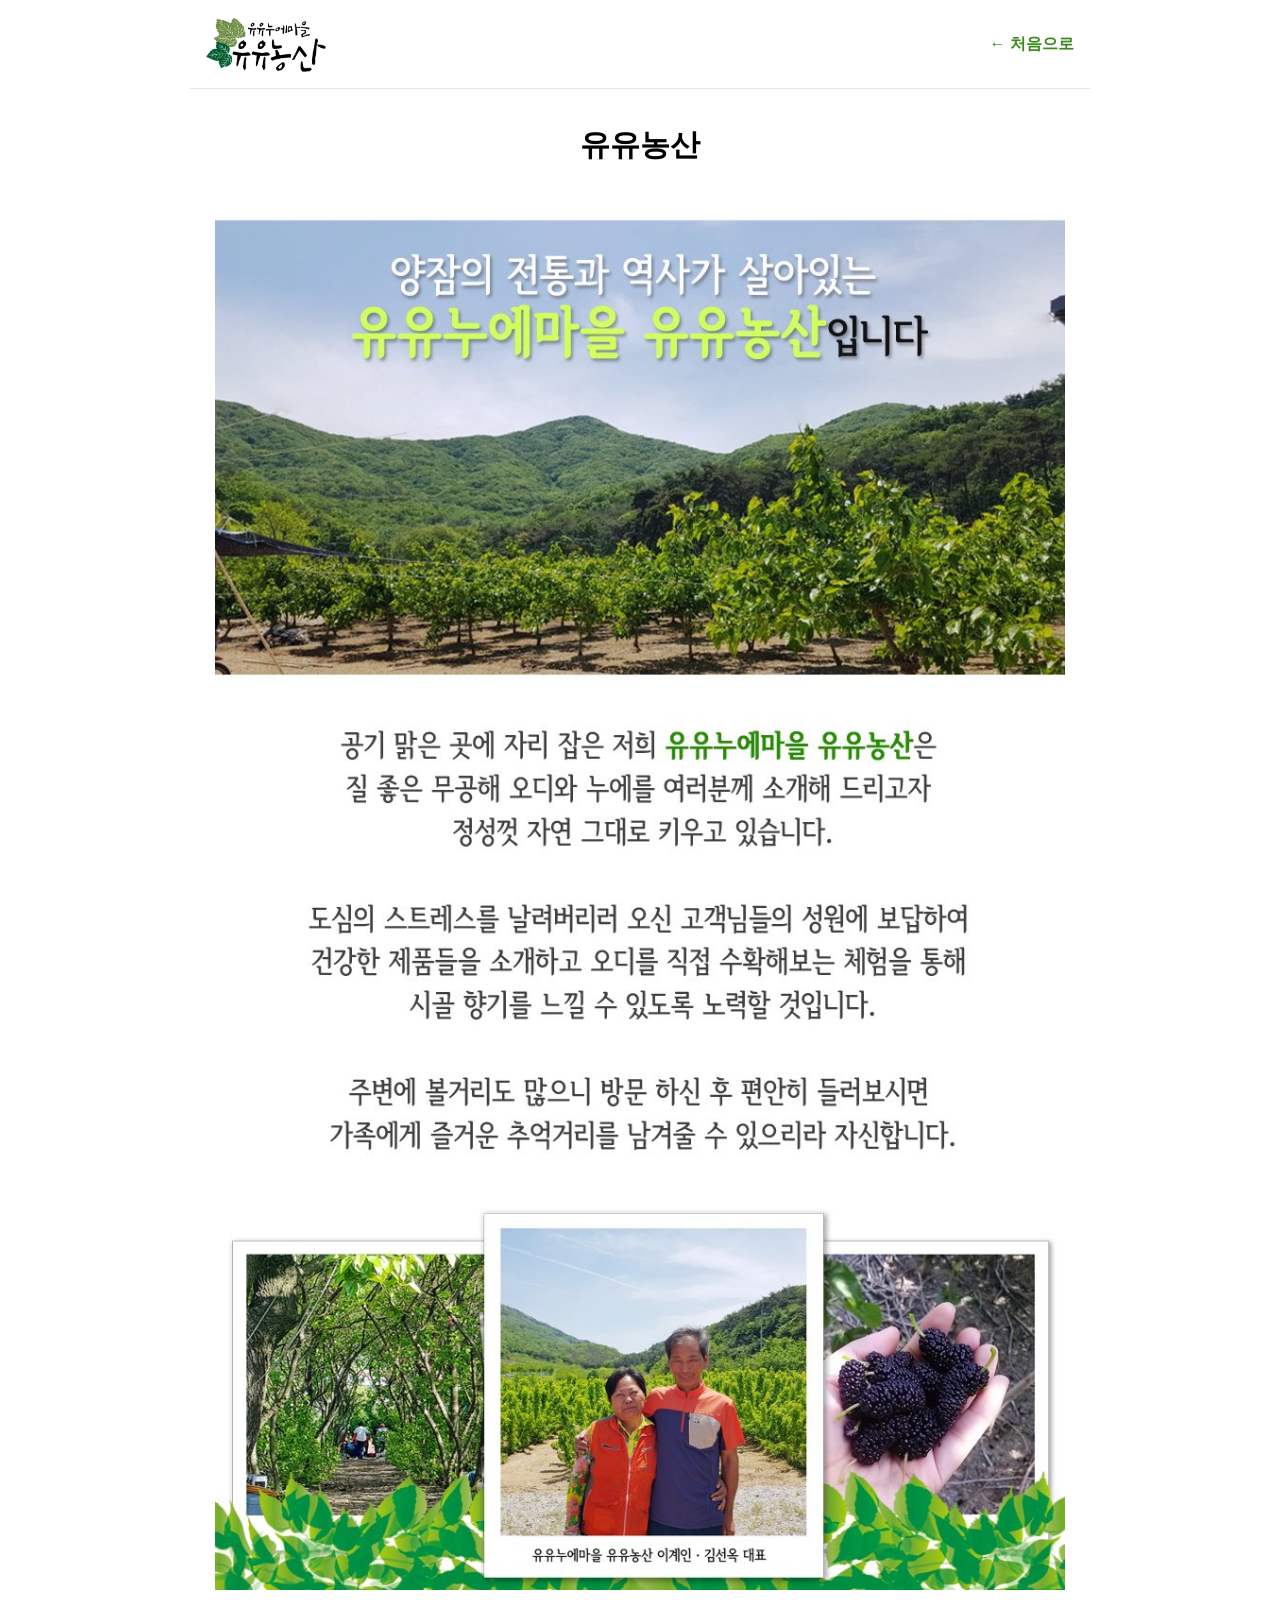
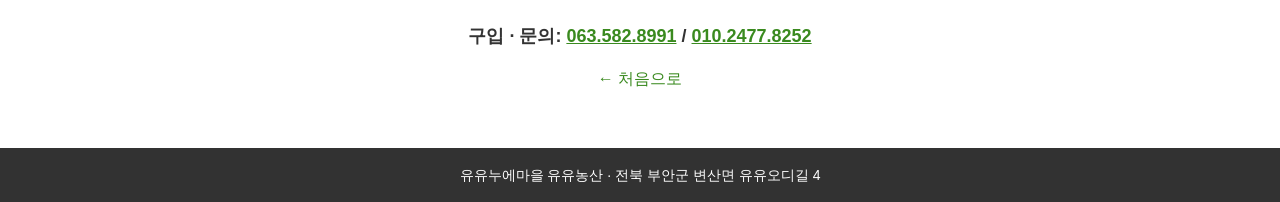
==== pages/about-farm.html @ d29b596a "소개·축제·오시는길 페이지 4개 추가하고 메뉴 연결 - 예전 사이트 백업 그림으로 pages/ 에 유유농산, 유유마을 소개,   2022 부안마실축제, 오시는길 페이지를 만들고 상" ====
<!DOCTYPE html>
<html lang="ko-KR">
<head>
<meta charset="UTF-8">
<meta name="viewport" content="width=device-width, initial-scale=1.0">
<title>유유농산 – 유유누에마을 유유농산</title>
<link rel="icon" href="../_wp/cropped-nue-32x32.png" sizes="32x32">
<link rel="stylesheet" href="../products/product.css">
</head>
<body>
<header class="top">
  <a class="logo" href="../"><img src="../_files/logo1.png" alt="유유누에마을 유유농산"></a>
  <a class="back" href="../">← 처음으로</a>
</header>
<main>
  <h1>유유농산</h1>
  <img class="desc" src="../_files/pages/about-farm.jpg" alt="유유누에마을 유유농산 소개">
  <p class="ask">구입 · 문의: <a href="tel:0635828991">063.582.8991</a> / <a href="tel:01024778252">010.2477.8252</a></p>
  <p class="more"><a href="../">← 처음으로</a></p>
</main>
<footer>
  <p>유유누에마을 유유농산 · 전북 부안군 변산면 유유오디길 4</p>
</footer>
</body>
</html>
---- products/product.css ----
:root {
  --green: #3a8a1f;
  --text: #333;
  --muted: #666;
  --line: #e5e5e4;
  --bg: #ffffff;
  --foot: #323232;
}
* { box-sizing: border-box; }
body {
  margin: 0;
  background: var(--bg);
  color: var(--text);
  font-family: 'PT Sans', 'Apple SD Gothic Neo', 'Malgun Gothic', sans-serif;
  font-size: 16px;
  line-height: 1.6;
}
img { max-width: 100%; height: auto; display: block; }
a { color: var(--green); }

.top {
  display: flex;
  align-items: center;
  justify-content: space-between;
  max-width: 900px;
  margin: 0 auto;
  padding: 12px 16px;
  border-bottom: 1px solid var(--line);
}
.top .logo img { height: 64px; width: auto; }
.top .back { text-decoration: none; font-weight: bold; }

main {
  max-width: 900px;
  margin: 0 auto;
  padding: 24px 16px 40px;
  text-align: center;
}
h1 { margin: 8px 0 4px; font-size: 30px; color: #000; }
.lead { margin: 0 0 24px; color: var(--muted); }
.photo, .desc, .howto { margin: 0 auto 24px; }
.photo { max-width: 640px; }
.desc { max-width: 850px; }
.howto { max-width: 769px; }
h2 { margin: 40px 0 16px; font-size: 24px; color: #000; }
.posters {
  display: grid;
  grid-template-columns: repeat(auto-fit, minmax(220px, 1fr));
  gap: 16px;
}
.posters figure { margin: 0; }
.posters figcaption { margin-top: 6px; color: var(--muted); font-size: 14px; }
.maps { display: flex; gap: 12px; justify-content: center; flex-wrap: wrap; margin: 0 0 16px; }
.maps a {
  padding: 8px 16px;
  border: 1px solid var(--green);
  border-radius: 6px;
  text-decoration: none;
  font-weight: bold;
}
.ask { font-size: 18px; font-weight: bold; margin: 32px 0 8px; }
.more a { text-decoration: none; }

footer {
  background: var(--foot);
  color: #fff;
  text-align: center;
  padding: 16px;
  font-size: 14px;
}
footer p { margin: 0; }
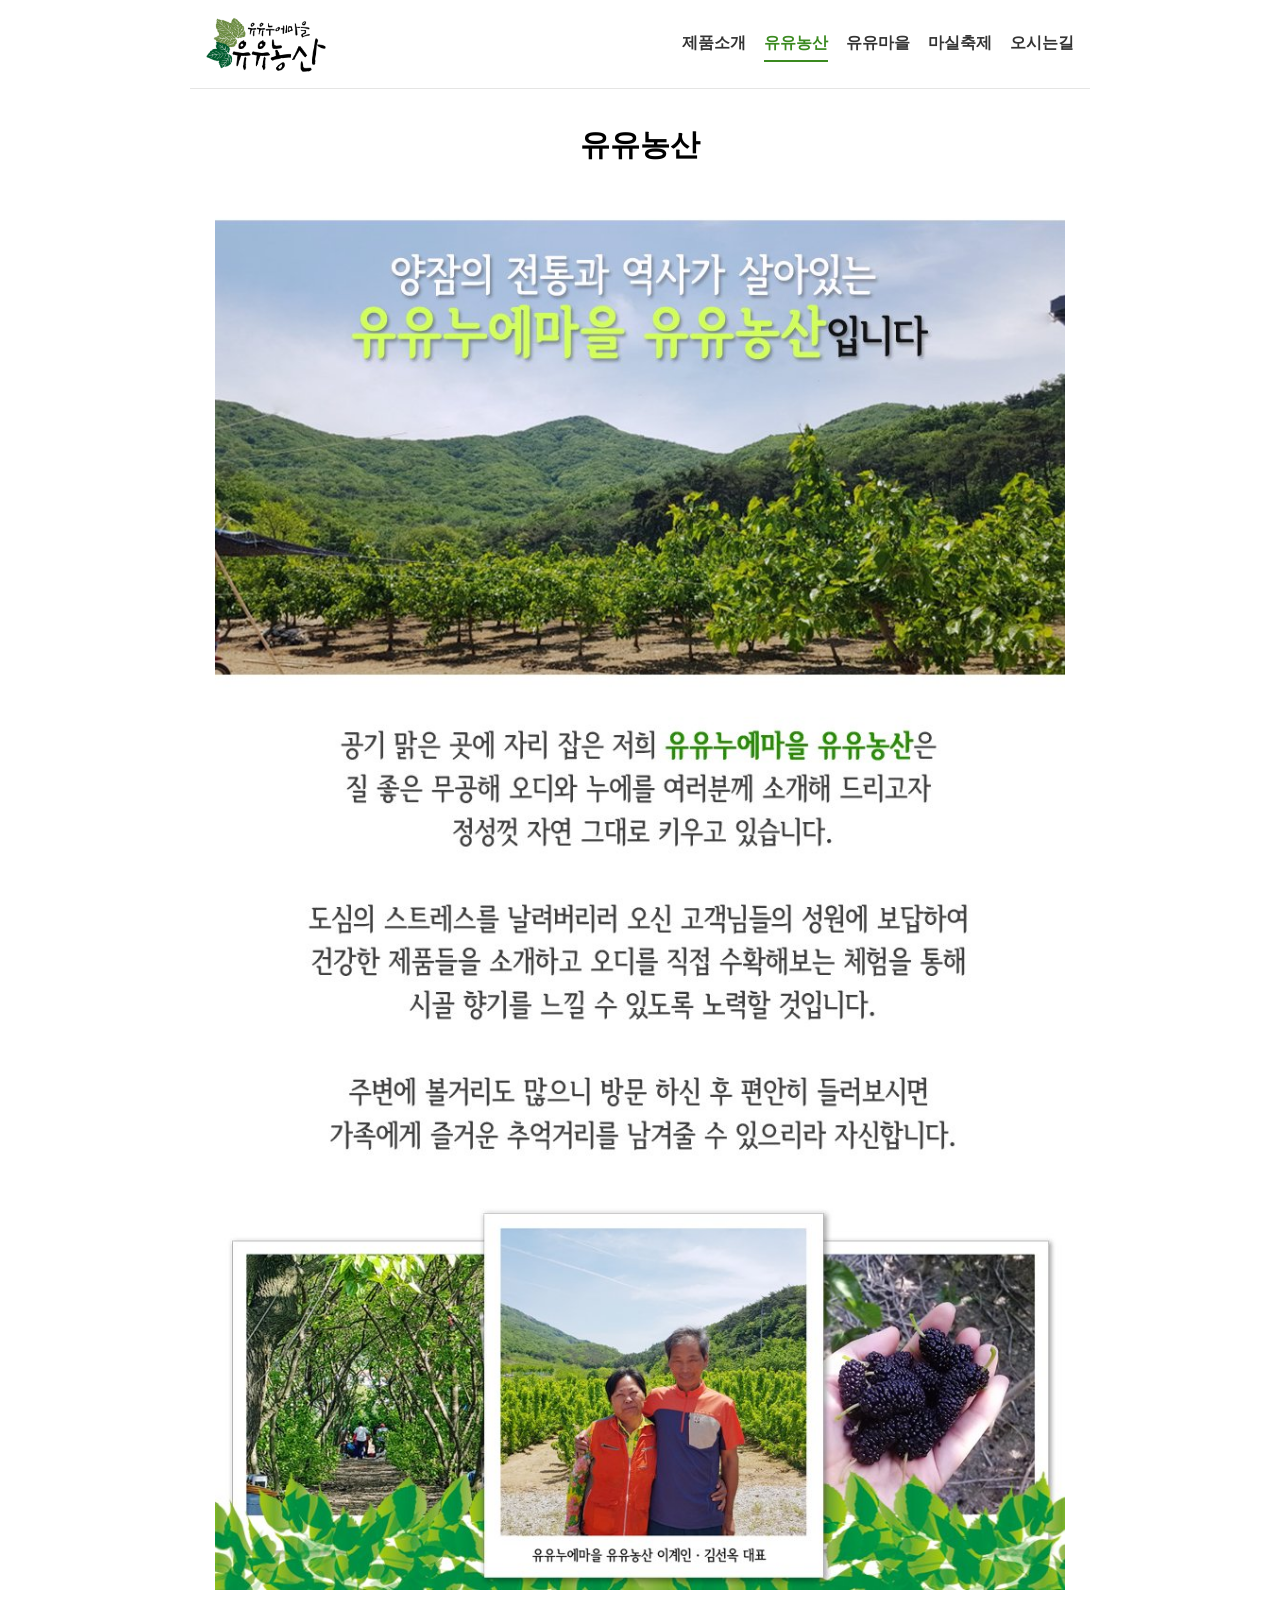
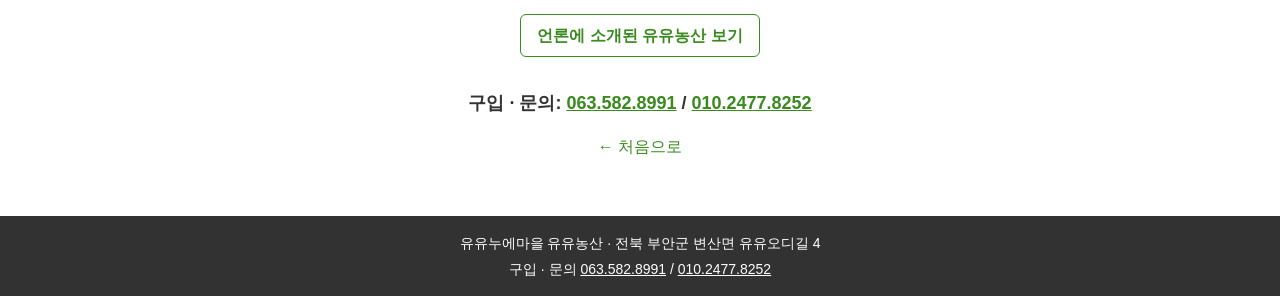
==== commit 383bf083: "사이트 가볍게 정리하고 언론 소개 페이지 추가 - 안 쓰는 워드프레스 플러그인 스크립트·CSS·글꼴 정리 (메뉴·슬라이드는 site.js로) - 소셜 아이콘 제거, 메일 주소 오타" ====
--- a/pages/about-farm.html
+++ b/pages/about-farm.html
@@ -10,16 +10,18 @@
 <body>
 <header class="top">
   <a class="logo" href="../"><img src="../_files/logo1.png" alt="유유누에마을 유유농산"></a>
-  <a class="back" href="../">← 처음으로</a>
+  <nav class="menu"><a href="../#portfolio">제품소개</a><a href="../pages/about-farm.html" aria-current="page">유유농산</a><a href="../pages/about-village.html">유유마을</a><a href="../pages/festival-2026.html">마실축제</a><a href="../pages/location.html">오시는길</a></nav>
 </header>
 <main>
   <h1>유유농산</h1>
   <img class="desc" src="../_files/pages/about-farm.jpg" alt="유유누에마을 유유농산 소개">
+  <p class="maps"><a href="news.html">언론에 소개된 유유농산 보기</a></p>
   <p class="ask">구입 · 문의: <a href="tel:0635828991">063.582.8991</a> / <a href="tel:01024778252">010.2477.8252</a></p>
   <p class="more"><a href="../">← 처음으로</a></p>
 </main>
 <footer>
   <p>유유누에마을 유유농산 · 전북 부안군 변산면 유유오디길 4</p>
+  <p>구입 · 문의 <a href="tel:0635828991">063.582.8991</a> / <a href="tel:01024778252">010.2477.8252</a></p>
 </footer>
 </body>
 </html>
--- a/products/product.css
+++ b/products/product.css
@@ -28,7 +28,15 @@
   border-bottom: 1px solid var(--line);
 }
 .top .logo img { height: 64px; width: auto; }
-.top .back { text-decoration: none; font-weight: bold; }
+.top { flex-wrap: wrap; gap: 8px 16px; }
+.menu { display: flex; flex-wrap: wrap; gap: 4px 18px; }
+.menu a { color: var(--text); text-decoration: none; font-weight: bold; padding: 4px 0; border-bottom: 2px solid transparent; }
+.menu a:hover, .menu a[aria-current="page"] { color: var(--green); border-bottom-color: var(--green); }
+@media (max-width: 560px) {
+  .top { justify-content: center; }
+  .top .logo img { height: 52px; }
+  .menu { justify-content: center; gap: 4px 14px; font-size: 15px; }
+}
 
 main {
   max-width: 900px;
@@ -39,9 +47,9 @@
 h1 { margin: 8px 0 4px; font-size: 30px; color: #000; }
 .lead { margin: 0 0 24px; color: var(--muted); }
 .photo, .desc, .howto { margin: 0 auto 24px; }
-.photo { max-width: 640px; }
-.desc { max-width: 850px; }
-.howto { max-width: 769px; }
+.photo { max-width: min(100%, 640px); }
+.desc { max-width: min(100%, 850px); }
+.howto { max-width: min(100%, 769px); }
 h2 { margin: 40px 0 16px; font-size: 24px; color: #000; }
 .posters {
   display: grid;
@@ -58,8 +66,31 @@
   text-decoration: none;
   font-weight: bold;
 }
+.info {
+  margin: 0 auto 24px;
+  border-collapse: collapse;
+  text-align: left;
+  max-width: 640px;
+  width: 100%;
+}
+.info th, .info td { padding: 10px 12px; border-bottom: 1px solid var(--line); vertical-align: top; }
+.info th { width: 7em; color: var(--green); white-space: nowrap; }
+.note { color: var(--muted); font-size: 14px; }
 .ask { font-size: 18px; font-weight: bold; margin: 32px 0 8px; }
 .more a { text-decoration: none; }
+.news {
+  max-width: 760px;
+  margin: 0 auto 20px;
+  padding: 20px 20px 4px;
+  border: 1px solid var(--line);
+  border-radius: 8px;
+  text-align: left;
+}
+.news .src { margin: 0; color: var(--green); font-size: 14px; font-weight: bold; }
+.news h2 { margin: 4px 0 12px; font-size: 20px; }
+.news ul { margin: 0 0 16px; padding-left: 20px; }
+.news li + li { margin-top: 6px; }
+.news .maps { justify-content: flex-start; }
 
 footer {
   background: var(--foot);
@@ -69,3 +100,5 @@
   font-size: 14px;
 }
 footer p { margin: 0; }
+footer p + p { margin-top: 4px; }
+footer a { color: #fff; }
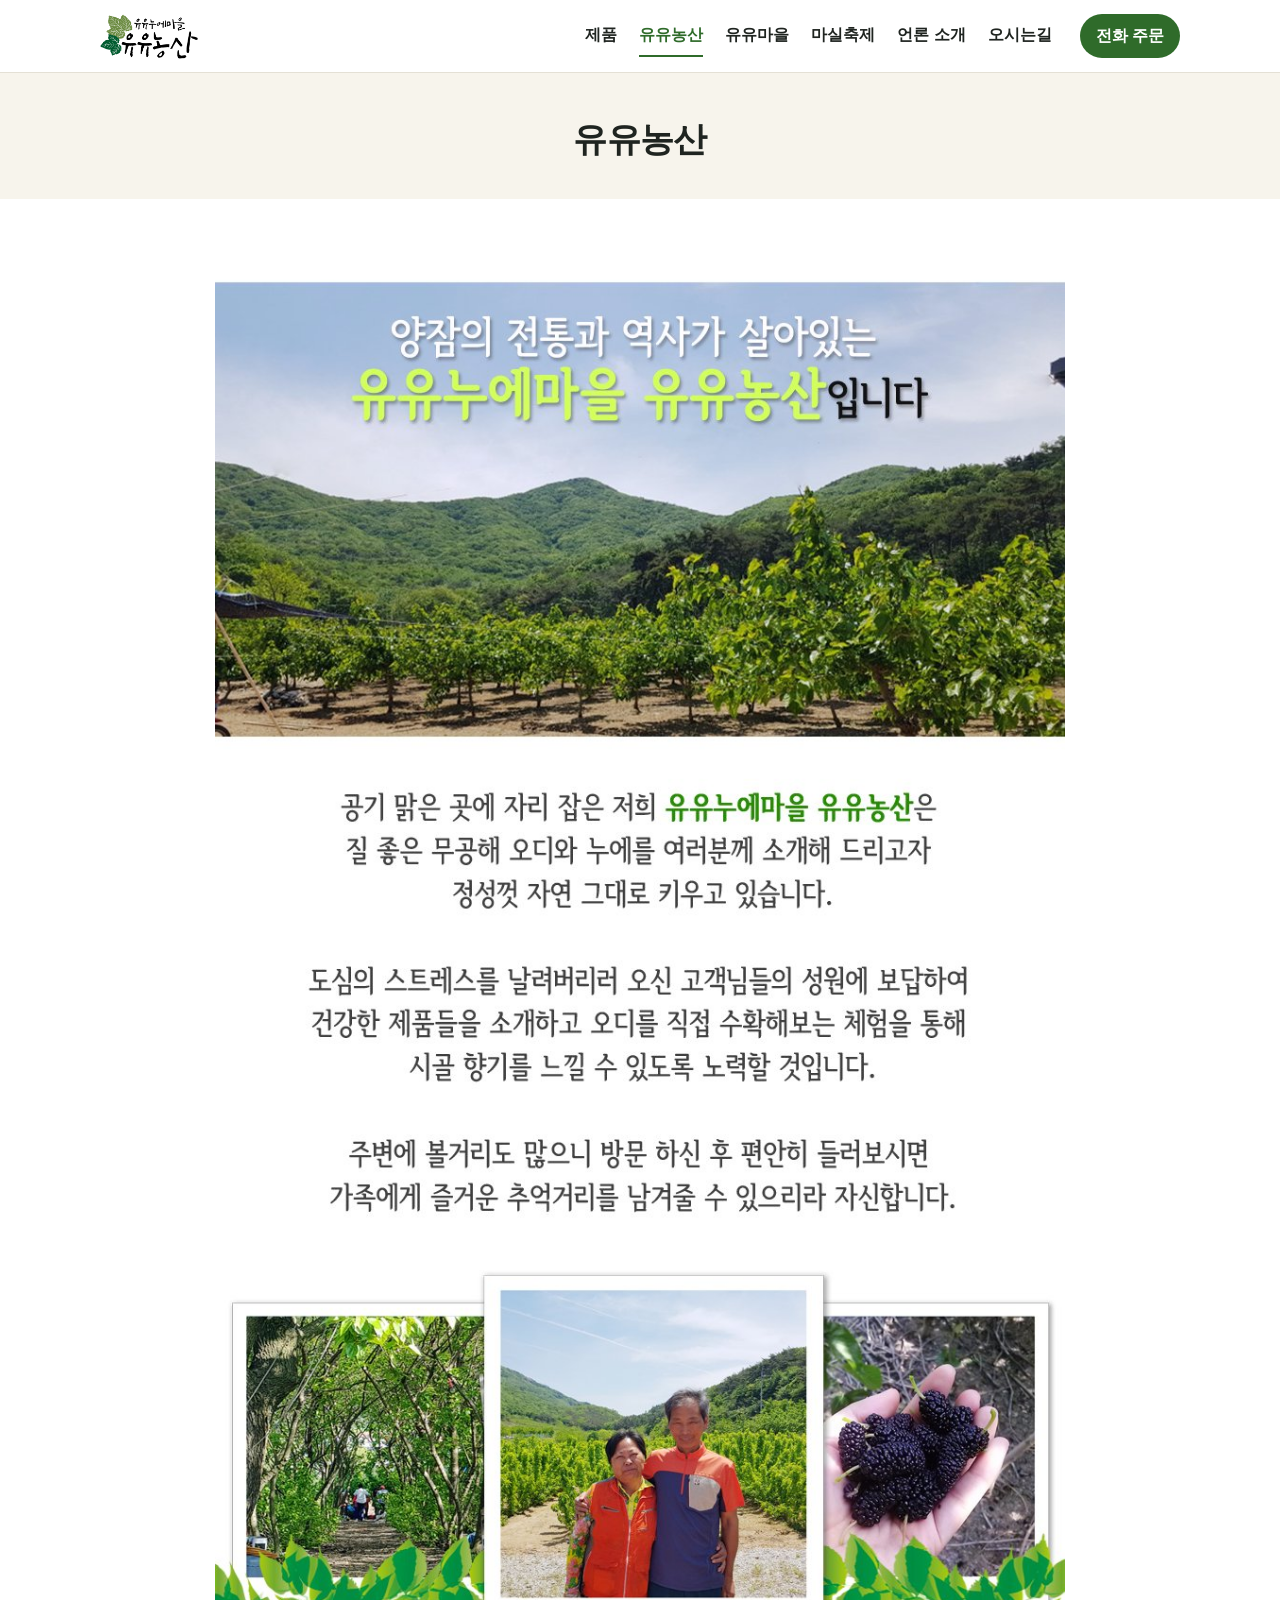
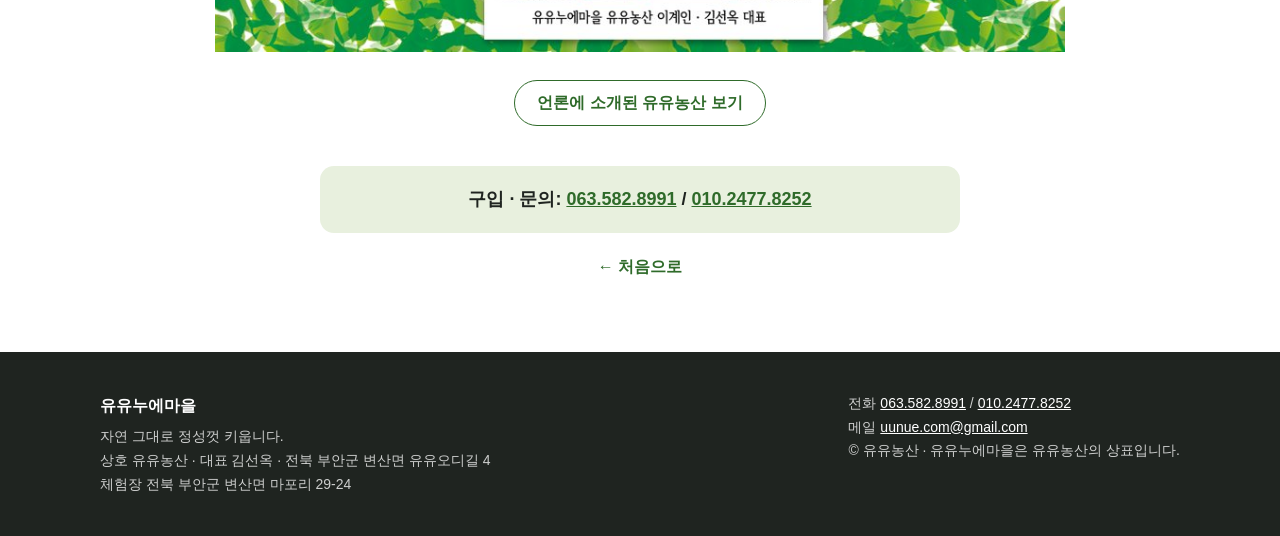
==== commit f4eb110a: "사이트 새 디자인과 이름 정리, 체험장 주소, 새 약도 - 첫 화면과 모든 하위 페이지를 공통 스타일(site.css)로 새로 디자인, jQuery와 옛 테마 파일 정리 - 소개 " ====
--- a/pages/about-farm.html
+++ b/pages/about-farm.html
@@ -3,25 +3,43 @@
 <head>
 <meta charset="UTF-8">
 <meta name="viewport" content="width=device-width, initial-scale=1.0">
-<title>유유농산 – 유유누에마을 유유농산</title>
+<title>유유농산 – 유유누에마을</title>
 <link rel="icon" href="../_wp/cropped-nue-32x32.png" sizes="32x32">
-<link rel="stylesheet" href="../products/product.css">
+<link rel="stylesheet" href="../_files/site.css">
 </head>
 <body>
-<header class="top">
-  <a class="logo" href="../"><img src="../_files/logo1.png" alt="유유누에마을 유유농산"></a>
-  <nav class="menu"><a href="../#portfolio">제품소개</a><a href="../pages/about-farm.html" aria-current="page">유유농산</a><a href="../pages/about-village.html">유유마을</a><a href="../pages/festival-2026.html">마실축제</a><a href="../pages/location.html">오시는길</a></nav>
+<header class="site-header">
+  <div class="wrap">
+    <a class="logo" href="../"><img src="../_files/logo1.png" alt="유유누에마을" width="98" height="52"></a>
+    <nav class="site-nav"><a href="../#products">제품</a><a href="../pages/about-farm.html" aria-current="page">유유농산</a><a href="../pages/about-village.html">유유마을</a><a href="../pages/festival-2026.html">마실축제</a><a href="../pages/news.html">언론 소개</a><a href="../pages/location.html">오시는길</a></nav>
+    <a class="call" href="tel:0635828991">전화 주문</a>
+  </div>
 </header>
-<main>
-  <h1>유유농산</h1>
-  <img class="desc" src="../_files/pages/about-farm.jpg" alt="유유누에마을 유유농산 소개">
+<section class="page-head">
+  <div class="wrap">
+    <h1>유유농산</h1>
+  </div>
+</section>
+<main class="page">
+  <img class="desc" src="../_files/pages/about-farm.jpg" alt="유유농산 소개">
   <p class="maps"><a href="news.html">언론에 소개된 유유농산 보기</a></p>
   <p class="ask">구입 · 문의: <a href="tel:0635828991">063.582.8991</a> / <a href="tel:01024778252">010.2477.8252</a></p>
-  <p class="more"><a href="../">← 처음으로</a></p>
+  <p class="back"><a href="../">← 처음으로</a></p>
 </main>
-<footer>
-  <p>유유누에마을 유유농산 · 전북 부안군 변산면 유유오디길 4</p>
-  <p>구입 · 문의 <a href="tel:0635828991">063.582.8991</a> / <a href="tel:01024778252">010.2477.8252</a></p>
+<footer class="site-footer">
+  <div class="wrap">
+    <div>
+      <strong>유유누에마을</strong>
+      <p>자연 그대로 정성껏 키웁니다.</p>
+      <p>상호 유유농산 · 대표 김선옥 · 전북 부안군 변산면 유유오디길 4</p>
+      <p>체험장 전북 부안군 변산면 마포리 29-24</p>
+    </div>
+    <div>
+      <p>전화 <a href="tel:0635828991">063.582.8991</a> / <a href="tel:01024778252">010.2477.8252</a></p>
+      <p>메일 <a href="mailto:uunue.com@gmail.com">uunue.com@gmail.com</a></p>
+      <p>© 유유농산 · 유유누에마을은 유유농산의 상표입니다.</p>
+    </div>
+  </div>
 </footer>
 </body>
 </html>
--- a/_files/site.css
+++ b/_files/site.css
@@ -0,0 +1,310 @@
+/* 유유누에마을 유유농산 공통 스타일 */
+:root {
+  --leaf: #2f6b2a;
+  --leaf-soft: #e8f0de;
+  --odi: #5a2a5c;
+  --odi-soft: #f3ebf3;
+  --cream: #f7f4ec;
+  --ink: #1f2420;
+  --text: #3a3f3b;
+  --muted: #6b716c;
+  --line: #e4e0d5;
+  --bg: #ffffff;
+  --radius: 14px;
+  --wrap: 1120px;
+}
+* { box-sizing: border-box; }
+html { scroll-behavior: smooth; }
+body {
+  margin: 0;
+  background: var(--bg);
+  color: var(--text);
+  font-family: "Pretendard", "Apple SD Gothic Neo", "Malgun Gothic", "Noto Sans KR", "Noto Sans CJK KR", sans-serif;
+  font-size: 16px;
+  line-height: 1.7;
+  word-break: keep-all;
+  -webkit-text-size-adjust: 100%;
+}
+img { max-width: 100%; height: auto; display: block; }
+a { color: var(--leaf); }
+h1, h2, h3 { color: var(--ink); line-height: 1.35; letter-spacing: -0.02em; }
+.wrap { max-width: var(--wrap); margin: 0 auto; padding: 0 20px; }
+
+/* 머리말 */
+.site-header {
+  position: sticky;
+  top: 0;
+  z-index: 10;
+  background: rgba(255, 255, 255, 0.96);
+  border-bottom: 1px solid var(--line);
+  backdrop-filter: blur(6px);
+}
+.site-header .wrap {
+  display: flex;
+  align-items: center;
+  gap: 8px 28px;
+  min-height: 72px;
+}
+.site-header .logo img { height: 52px; width: auto; }
+.site-nav { display: flex; gap: 4px 22px; margin-left: auto; }
+.site-nav a {
+  color: var(--ink);
+  text-decoration: none;
+  font-weight: 700;
+  font-size: 16px;
+  padding: 6px 0;
+  border-bottom: 2px solid transparent;
+  white-space: nowrap;
+}
+.site-nav a:hover, .site-nav a[aria-current="page"] { color: var(--leaf); border-bottom-color: var(--leaf); }
+.call {
+  display: inline-flex;
+  align-items: center;
+  gap: 6px;
+  padding: 8px 16px;
+  border-radius: 999px;
+  background: var(--leaf);
+  color: #fff;
+  font-weight: 700;
+  text-decoration: none;
+  white-space: nowrap;
+}
+.call:hover { background: #24561f; }
+
+/* 버튼 */
+.btn, .maps a {
+  display: inline-block;
+  padding: 11px 22px;
+  border-radius: 999px;
+  border: 1.5px solid var(--leaf);
+  color: var(--leaf);
+  background: #fff;
+  font-weight: 700;
+  text-decoration: none;
+  line-height: 1.4;
+}
+.btn:hover, .maps a:hover { background: var(--leaf-soft); }
+.btn.solid { background: var(--leaf); color: #fff; }
+.btn.solid:hover { background: #24561f; }
+.maps { display: flex; gap: 10px; justify-content: center; flex-wrap: wrap; margin: 0 0 16px; }
+
+/* 첫 화면: 큰 소개 */
+.hero { background: var(--cream); padding: 56px 0 64px; }
+.hero .wrap { display: grid; grid-template-columns: 1.05fr 1fr; gap: 48px; align-items: center; }
+.badge {
+  display: inline-block;
+  margin: 0 0 16px;
+  padding: 5px 12px;
+  border-radius: 999px;
+  background: var(--odi-soft);
+  color: var(--odi);
+  font-size: 14px;
+  font-weight: 700;
+}
+.hero h1 { margin: 0 0 16px; font-size: 44px; }
+.hero h1 em { font-style: normal; color: var(--leaf); }
+.hero p { margin: 0 0 28px; font-size: 18px; color: var(--muted); }
+.hero .actions { display: flex; gap: 10px; flex-wrap: wrap; }
+.mosaic { display: grid; grid-template-columns: 1fr 1fr; gap: 12px; }
+.mosaic img { width: 100%; height: 100%; object-fit: cover; border-radius: var(--radius); }
+.mosaic .big { grid-column: 1 / -1; aspect-ratio: 3 / 1.45; }
+.mosaic .small { aspect-ratio: 4 / 3; }
+
+/* 구역 공통 */
+.section { padding: 72px 0; }
+.section.alt { background: var(--cream); }
+.section-head { text-align: center; margin: 0 auto 36px; max-width: 640px; }
+.section-head .kicker { margin: 0 0 6px; color: var(--leaf); font-weight: 700; font-size: 15px; }
+.section-head h2 { margin: 0 0 10px; font-size: 32px; }
+.section-head p { margin: 0; color: var(--muted); }
+
+/* 특징 */
+.features { display: grid; grid-template-columns: repeat(3, 1fr); gap: 24px; }
+.feature { text-align: center; }
+.feature img { width: 100%; aspect-ratio: 4 / 3; object-fit: cover; border-radius: var(--radius); margin-bottom: 16px; }
+.feature h3 { margin: 0 0 6px; font-size: 20px; }
+.feature p { margin: 0; color: var(--muted); }
+
+/* 제품 */
+.products { display: grid; grid-template-columns: repeat(4, 1fr); gap: 20px; }
+.product {
+  display: flex;
+  flex-direction: column;
+  background: #fff;
+  border: 1px solid var(--line);
+  border-radius: var(--radius);
+  overflow: hidden;
+  color: inherit;
+  text-decoration: none;
+  transition: transform .15s ease, box-shadow .15s ease;
+}
+.product:hover { transform: translateY(-3px); box-shadow: 0 10px 24px rgba(31, 36, 32, 0.09); }
+.product img { width: 100%; aspect-ratio: 600 / 560; object-fit: cover; }
+.product .body { padding: 14px 16px 18px; }
+.product h3 { margin: 0 0 4px; font-size: 18px; }
+.product p { margin: 0; color: var(--muted); font-size: 14px; line-height: 1.55; }
+.product .more { margin-top: 10px; color: var(--leaf); font-weight: 700; font-size: 14px; }
+
+/* 이야기 */
+.stories { display: grid; grid-template-columns: repeat(4, 1fr); gap: 20px; }
+.story { color: inherit; text-decoration: none; }
+.story img { width: 100%; aspect-ratio: 4 / 3; object-fit: cover; border-radius: var(--radius); margin-bottom: 12px; transition: opacity .15s ease; }
+.story:hover img { opacity: .88; }
+.story h3 { margin: 0 0 4px; font-size: 18px; }
+.story:hover h3 { color: var(--leaf); }
+.story p { margin: 0; color: var(--muted); font-size: 14px; }
+
+/* 주문 · 문의 띠 */
+.order { background: var(--odi); color: #fff; padding: 56px 0; }
+.order .wrap { display: grid; grid-template-columns: 1.2fr 1fr; gap: 32px; align-items: center; }
+.order h2 { color: #fff; margin: 0 0 8px; font-size: 30px; }
+.order p { margin: 0; color: rgba(255, 255, 255, 0.82); }
+.order .tels { display: grid; gap: 10px; }
+.order .tels a {
+  display: block;
+  padding: 14px 20px;
+  border-radius: 12px;
+  background: rgba(255, 255, 255, 0.12);
+  color: #fff;
+  font-size: 22px;
+  font-weight: 700;
+  text-decoration: none;
+  text-align: center;
+}
+.order .tels a:hover { background: rgba(255, 255, 255, 0.2); }
+.order .tels small { display: block; font-size: 13px; font-weight: 400; opacity: .8; }
+
+/* 오시는 길 요약 */
+.visit { display: grid; grid-template-columns: 1fr 1fr; gap: 32px; align-items: center; }
+.visit img { border-radius: var(--radius); width: 100%; }
+.visit h2 { margin: 0 0 8px; font-size: 28px; }
+.visit .addr { margin: 0 0 20px; color: var(--muted); }
+.visit .maps { justify-content: flex-start; }
+
+/* 사업장 · 체험장 주소 */
+.places { display: grid; grid-template-columns: 1fr 1fr; gap: 16px; text-align: left; }
+.place { padding: 22px 24px 8px; border: 1px solid var(--line); border-radius: var(--radius); }
+.place .tag { display: inline-block; margin: 0 0 6px; padding: 2px 10px; border-radius: 999px; background: var(--leaf-soft); color: var(--leaf); font-size: 13px; font-weight: 700; }
+main.page .place h2 { margin: 0 0 8px; font-size: 20px; }
+.place p { margin: 0 0 14px; }
+.place .maps { justify-content: flex-start; }
+.place .maps a { padding: 8px 16px; font-size: 14px; }
+.visit .addr strong { color: var(--ink); }
+
+/* 약도 */
+.map { margin: 0 auto 8px; border: 1px solid var(--line); border-radius: var(--radius); overflow: hidden; }
+.map svg { display: block; width: 100%; height: auto; font-family: inherit; }
+.map .road { fill: none; stroke: #8b8f86; stroke-width: 8; stroke-linecap: round; stroke-linejoin: round; }
+.map .road.local { stroke: #1f63b0; stroke-width: 6; }
+.map .shield rect { fill: #fff; stroke: #6d7168; stroke-width: 3; }
+.map .shield.local rect { stroke: #1f63b0; }
+.map .shield text { font-size: 16px; font-weight: 700; text-anchor: middle; fill: #3a3f3b; }
+.map .shield.local text { fill: #1f63b0; }
+.map .ic { fill: #1f63b0; stroke: #fff; stroke-width: 4; }
+.map .town { fill: #a3174a; stroke: #fff; stroke-width: 3; }
+.map .cross { fill: #fff; stroke: #a3174a; stroke-width: 3; }
+.map text { paint-order: stroke; stroke: #f4f1e6; stroke-width: 5px; stroke-linejoin: round; }
+.map .place { font-size: 17px; fill: #4a4f4a; }
+.map .place.end { text-anchor: end; }
+.map .place.mid { text-anchor: middle; }
+.map .town-label { font-size: 22px; font-weight: 800; fill: #1f2420; text-anchor: middle; }
+.map .cross-label { font-size: 16px; font-weight: 700; fill: #a3174a; text-anchor: middle; }
+.map .nue { font-size: 17px; font-weight: 700; fill: #1f63b0; }
+.map .park { font-size: 16px; fill: #2f6b2a; opacity: .75; }
+.map .sea { font-size: 20px; fill: #6f8a97; stroke: #dcebf2; letter-spacing: .3em; }
+.map .hw { font-size: 16px; font-weight: 700; fill: #a3174a; stroke: #f4f1e6; letter-spacing: .15em; }
+.map .mark { font-size: 22px; font-weight: 800; fill: #fff; stroke: none; text-anchor: middle; }
+.map .mark-sub { font-size: 15px; font-weight: 700; fill: #a3174a; }
+.routes { max-width: 720px; margin: 20px auto 0; padding: 0; list-style: none; text-align: left; }
+.routes li { padding: 12px 16px; border-bottom: 1px solid var(--line); }
+.routes strong { display: inline-block; min-width: 5.5em; color: var(--leaf); }
+
+/* 꼬리말 */
+.site-footer { background: #1f2420; color: rgba(255, 255, 255, 0.78); padding: 40px 0; font-size: 14px; }
+.site-footer .wrap { display: flex; flex-wrap: wrap; gap: 16px 40px; justify-content: space-between; }
+.site-footer strong { display: block; color: #fff; font-size: 16px; margin-bottom: 6px; }
+.site-footer p { margin: 0; }
+.site-footer a { color: #fff; }
+
+/* 하위 페이지 */
+.page-head { background: var(--cream); padding: 44px 0 36px; text-align: center; }
+.page-head h1 { margin: 0; font-size: 34px; }
+.page-head .lead { margin: 8px auto 0; max-width: 720px; }
+main.page { max-width: 900px; margin: 0 auto; padding: 36px 20px 56px; text-align: center; }
+.lead { margin: 0 0 24px; color: var(--muted); }
+.photo, .desc, .howto { margin: 0 auto 28px; }
+.photo { max-width: min(100%, 560px); }
+.desc { max-width: min(100%, 850px); }
+.howto { max-width: min(100%, 769px); }
+main.page h2 { margin: 44px 0 16px; font-size: 24px; }
+.posters { display: grid; grid-template-columns: repeat(auto-fit, minmax(220px, 1fr)); gap: 16px; }
+.posters figure { margin: 0; }
+.posters img { border-radius: 8px; }
+.posters figcaption { margin-top: 6px; color: var(--muted); font-size: 14px; }
+.info { margin: 0 auto 24px; border-collapse: collapse; text-align: left; max-width: 640px; width: 100%; }
+.info th, .info td { padding: 12px 14px; border-bottom: 1px solid var(--line); vertical-align: top; }
+.info th { width: 7em; color: var(--leaf); white-space: nowrap; }
+.note { color: var(--muted); font-size: 14px; }
+.ask {
+  margin: 40px auto 8px;
+  padding: 18px 20px;
+  max-width: 640px;
+  border-radius: var(--radius);
+  background: var(--leaf-soft);
+  font-size: 18px;
+  font-weight: 700;
+  color: var(--ink);
+}
+.back { margin-top: 20px; }
+.back a { text-decoration: none; font-weight: 700; }
+.news {
+  max-width: 760px;
+  margin: 0 auto 20px;
+  padding: 22px 24px 6px;
+  border: 1px solid var(--line);
+  border-radius: var(--radius);
+  text-align: left;
+}
+.news .src { margin: 0; color: var(--leaf); font-size: 14px; font-weight: 700; }
+main.page .news h2 { margin: 4px 0 12px; font-size: 20px; }
+.news ul { margin: 0 0 16px; padding-left: 20px; }
+.news li + li { margin-top: 6px; }
+.news .maps { justify-content: flex-start; }
+
+/* 화면 폭에 따라 */
+@media (max-width: 980px) {
+  .site-header .wrap { flex-wrap: wrap; padding-top: 8px; }
+  .site-nav { order: 3; width: 100%; margin: 0 -20px; padding: 0 20px 8px; overflow-x: auto; scrollbar-width: none; }
+  .site-nav::-webkit-scrollbar { display: none; }
+  .call { margin-left: auto; }
+  .hero .wrap, .order .wrap, .visit, .places { grid-template-columns: 1fr; }
+  .products, .stories { grid-template-columns: repeat(2, 1fr); }
+}
+@media (max-width: 640px) {
+  body { font-size: 15px; }
+  .site-header { position: static; }
+  .site-header .wrap { min-height: 60px; }
+  .badge { font-size: 13px; }
+  .site-header .logo img { height: 42px; }
+  .site-nav { display: grid; grid-template-columns: repeat(3, 1fr); gap: 0; margin: 0; padding: 0 0 6px; overflow: visible; }
+  .site-nav a { text-align: center; font-size: 15px; padding: 7px 0; }
+  .call { padding: 7px 13px; font-size: 14px; }
+  .hero { padding: 32px 0 40px; }
+  .hero h1 { font-size: 30px; }
+  .hero p { font-size: 16px; }
+  .section { padding: 52px 0; }
+  .section-head h2 { font-size: 26px; }
+  .features { grid-template-columns: 1fr; }
+  .products, .stories { gap: 12px; }
+  .product .body { padding: 10px 12px 14px; }
+  .product h3, .story h3 { font-size: 16px; }
+  .order h2 { font-size: 24px; }
+  .order .tels a { font-size: 20px; }
+  .page-head h1 { font-size: 26px; }
+  .map { margin: 0 -20px 8px; border-radius: 0; border-left: 0; border-right: 0; overflow-x: auto; }
+  .map svg { width: 640px; max-width: none; }
+}
+@media (prefers-reduced-motion: reduce) {
+  html { scroll-behavior: auto; }
+  .product, .story img { transition: none; }
+}
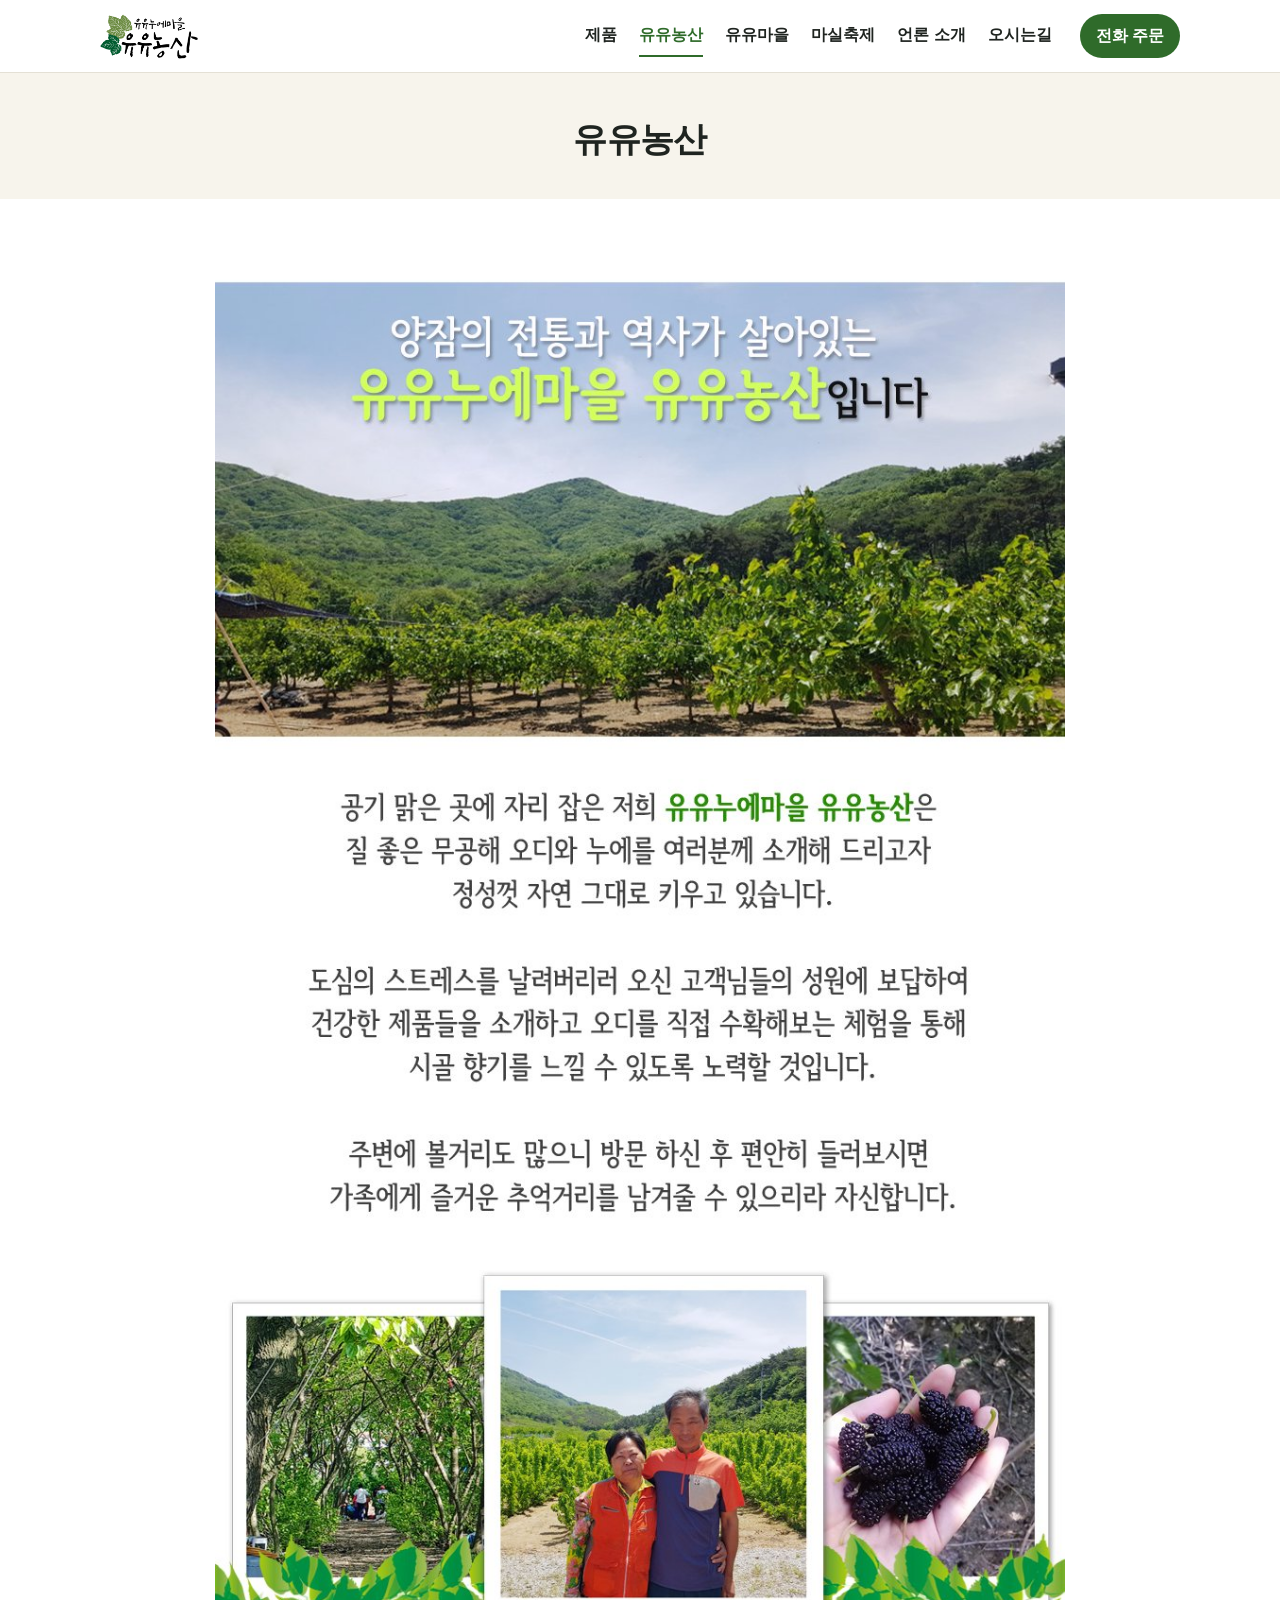
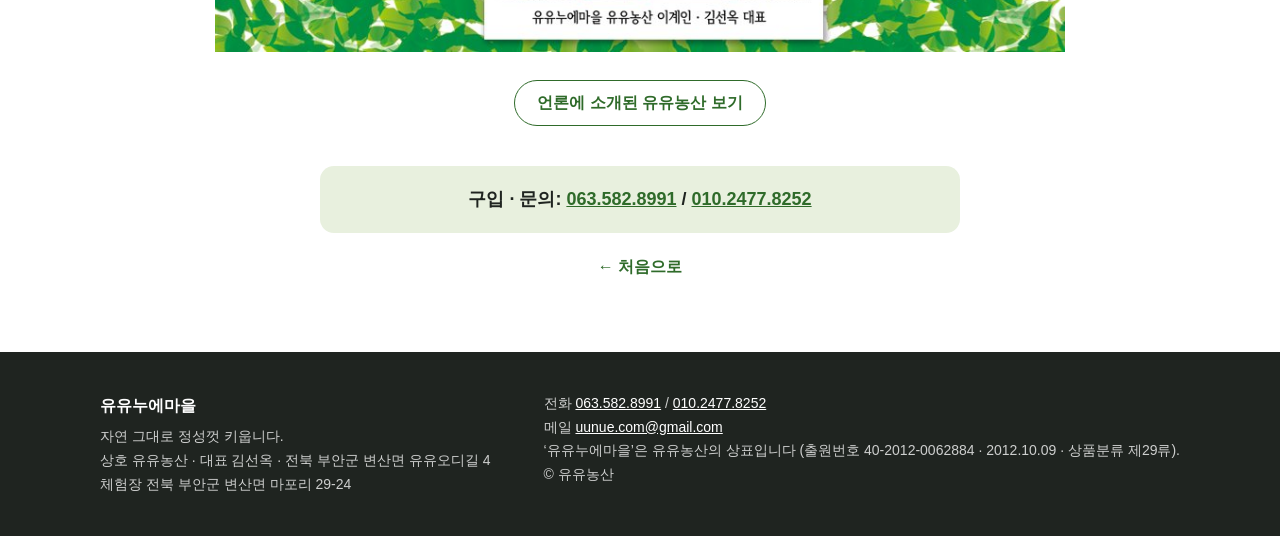
==== commit 3965dc39: "상표 출원 정보와 유유마을 · 유유누에마을 이름 구분 안내 추가 Co-Authored-By: Claude Opus 5.5 <noreply@anthropic.com>" ====
--- a/pages/about-farm.html
+++ b/pages/about-farm.html
@@ -37,7 +37,8 @@
     <div>
       <p>전화 <a href="tel:0635828991">063.582.8991</a> / <a href="tel:01024778252">010.2477.8252</a></p>
       <p>메일 <a href="mailto:uunue.com@gmail.com">uunue.com@gmail.com</a></p>
-      <p>© 유유농산 · 유유누에마을은 유유농산의 상표입니다.</p>
+      <p>‘유유누에마을’은 유유농산의 상표입니다 (출원번호 40-2012-0062884 · 2012.10.09 · 상품분류 제29류).</p>
+      <p>© 유유농산</p>
     </div>
   </div>
 </footer>
--- a/_files/site.css
+++ b/_files/site.css
@@ -200,21 +200,19 @@
 .map .shield.local rect { stroke: #1f63b0; }
 .map .shield text { font-size: 16px; font-weight: 700; text-anchor: middle; fill: #3a3f3b; }
 .map .shield.local text { fill: #1f63b0; }
-.map .ic { fill: #1f63b0; stroke: #fff; stroke-width: 4; }
-.map .town { fill: #a3174a; stroke: #fff; stroke-width: 3; }
 .map .cross { fill: #fff; stroke: #a3174a; stroke-width: 3; }
-.map text { paint-order: stroke; stroke: #f4f1e6; stroke-width: 5px; stroke-linejoin: round; }
+.map text { paint-order: stroke; stroke: #eef2e2; stroke-width: 5px; stroke-linejoin: round; }
 .map .place { font-size: 17px; fill: #4a4f4a; }
 .map .place.end { text-anchor: end; }
 .map .place.mid { text-anchor: middle; }
-.map .town-label { font-size: 22px; font-weight: 800; fill: #1f2420; text-anchor: middle; }
+.map .place.small { font-size: 14px; }
 .map .cross-label { font-size: 16px; font-weight: 700; fill: #a3174a; text-anchor: middle; }
 .map .nue { font-size: 17px; font-weight: 700; fill: #1f63b0; }
 .map .park { font-size: 16px; fill: #2f6b2a; opacity: .75; }
-.map .sea { font-size: 20px; fill: #6f8a97; stroke: #dcebf2; letter-spacing: .3em; }
-.map .hw { font-size: 16px; font-weight: 700; fill: #a3174a; stroke: #f4f1e6; letter-spacing: .15em; }
+.map .sea { font-size: 20px; fill: #6f8a97; stroke: #cfe6ef; letter-spacing: .3em; }
 .map .mark { font-size: 22px; font-weight: 800; fill: #fff; stroke: none; text-anchor: middle; }
-.map .mark-sub { font-size: 15px; font-weight: 700; fill: #a3174a; }
+.map .mark-sub { font-size: 16px; font-weight: 700; fill: #fff; stroke: none; text-anchor: middle; }
+.map .exp { font-size: 17px; font-weight: 700; fill: #2f6b2a; }
 .routes { max-width: 720px; margin: 20px auto 0; padding: 0; list-style: none; text-align: left; }
 .routes li { padding: 12px 16px; border-bottom: 1px solid var(--line); }
 .routes strong { display: inline-block; min-width: 5.5em; color: var(--leaf); }
@@ -245,6 +243,9 @@
 .info th, .info td { padding: 12px 14px; border-bottom: 1px solid var(--line); vertical-align: top; }
 .info th { width: 7em; color: var(--leaf); white-space: nowrap; }
 .note { color: var(--muted); font-size: 14px; }
+.name-note { max-width: 760px; margin: 0 auto 28px; padding: 16px 20px; background: var(--cream); border-left: 4px solid var(--leaf); border-radius: 8px; font-size: 15px; }
+.name-note strong { display: block; color: var(--leaf); margin-bottom: 4px; }
+.name-note p { margin: 0; }
 .ask {
   margin: 40px auto 8px;
   padding: 18px 20px;
